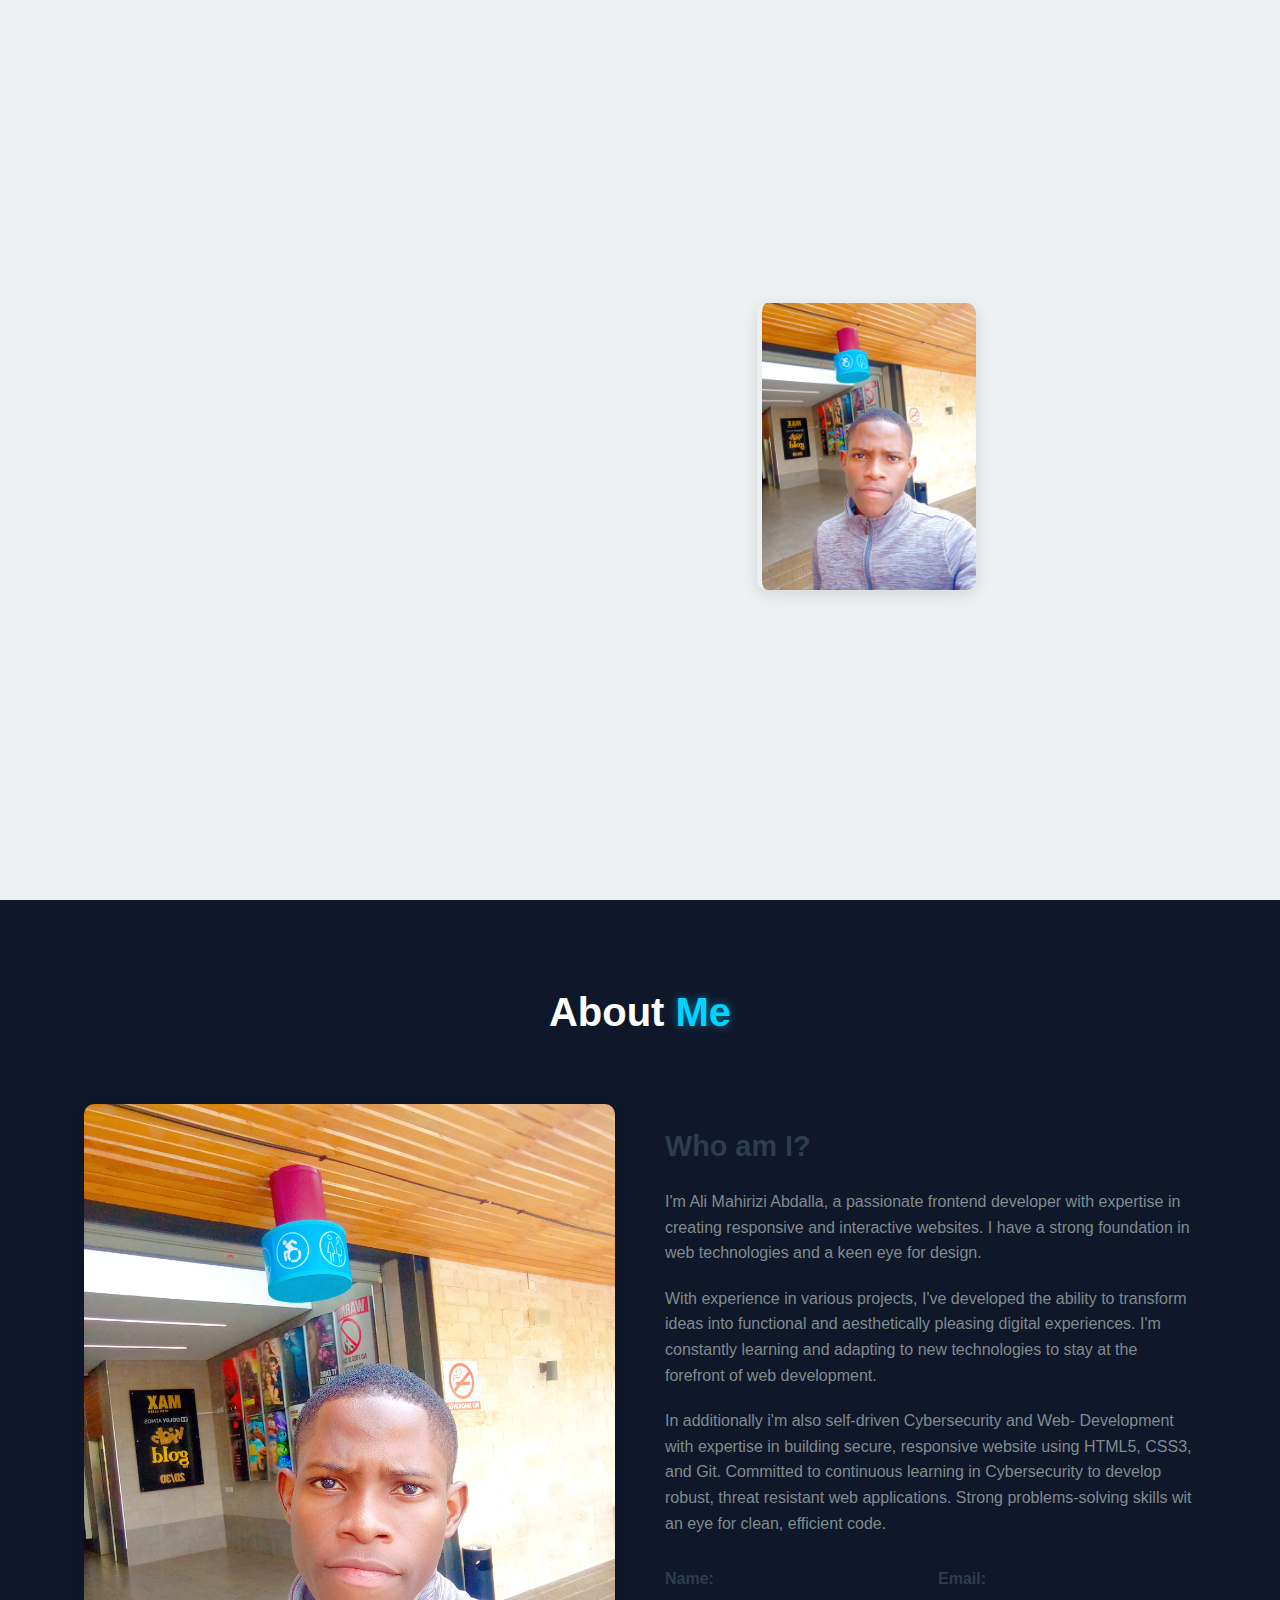
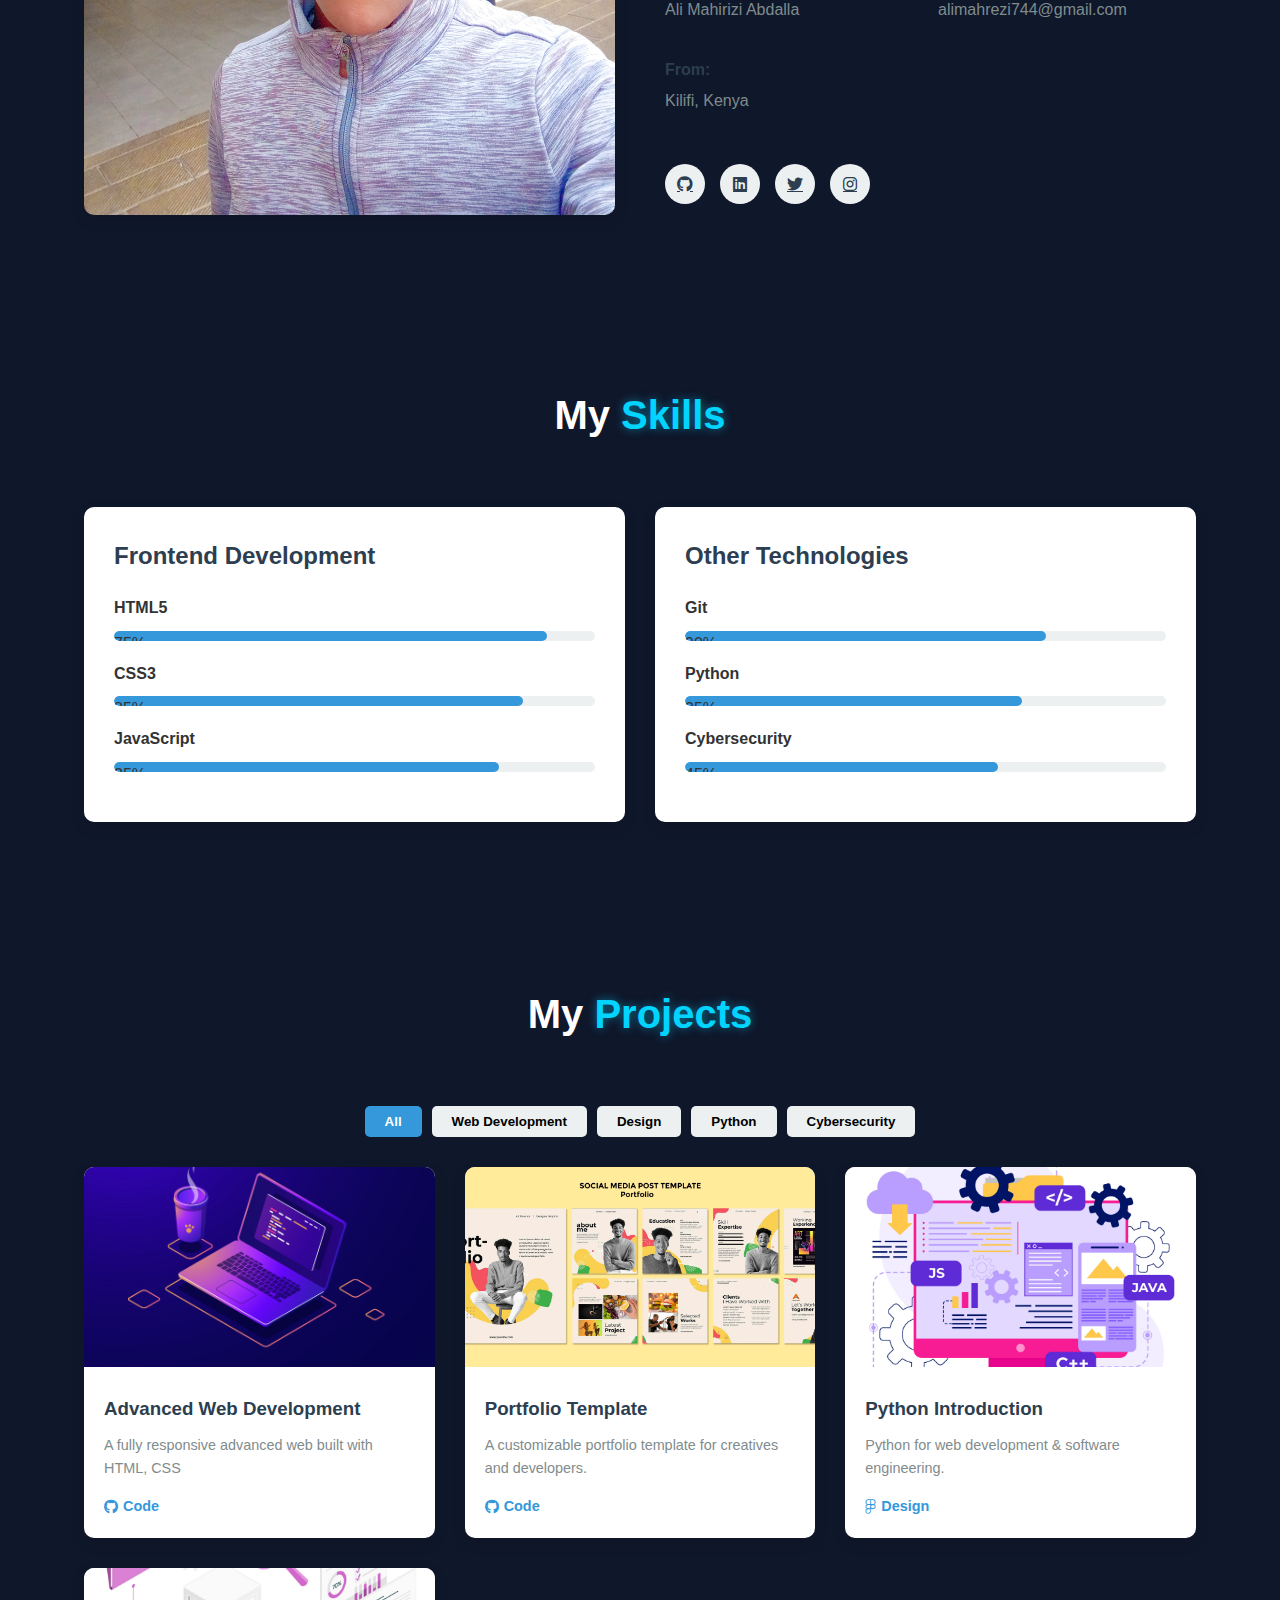
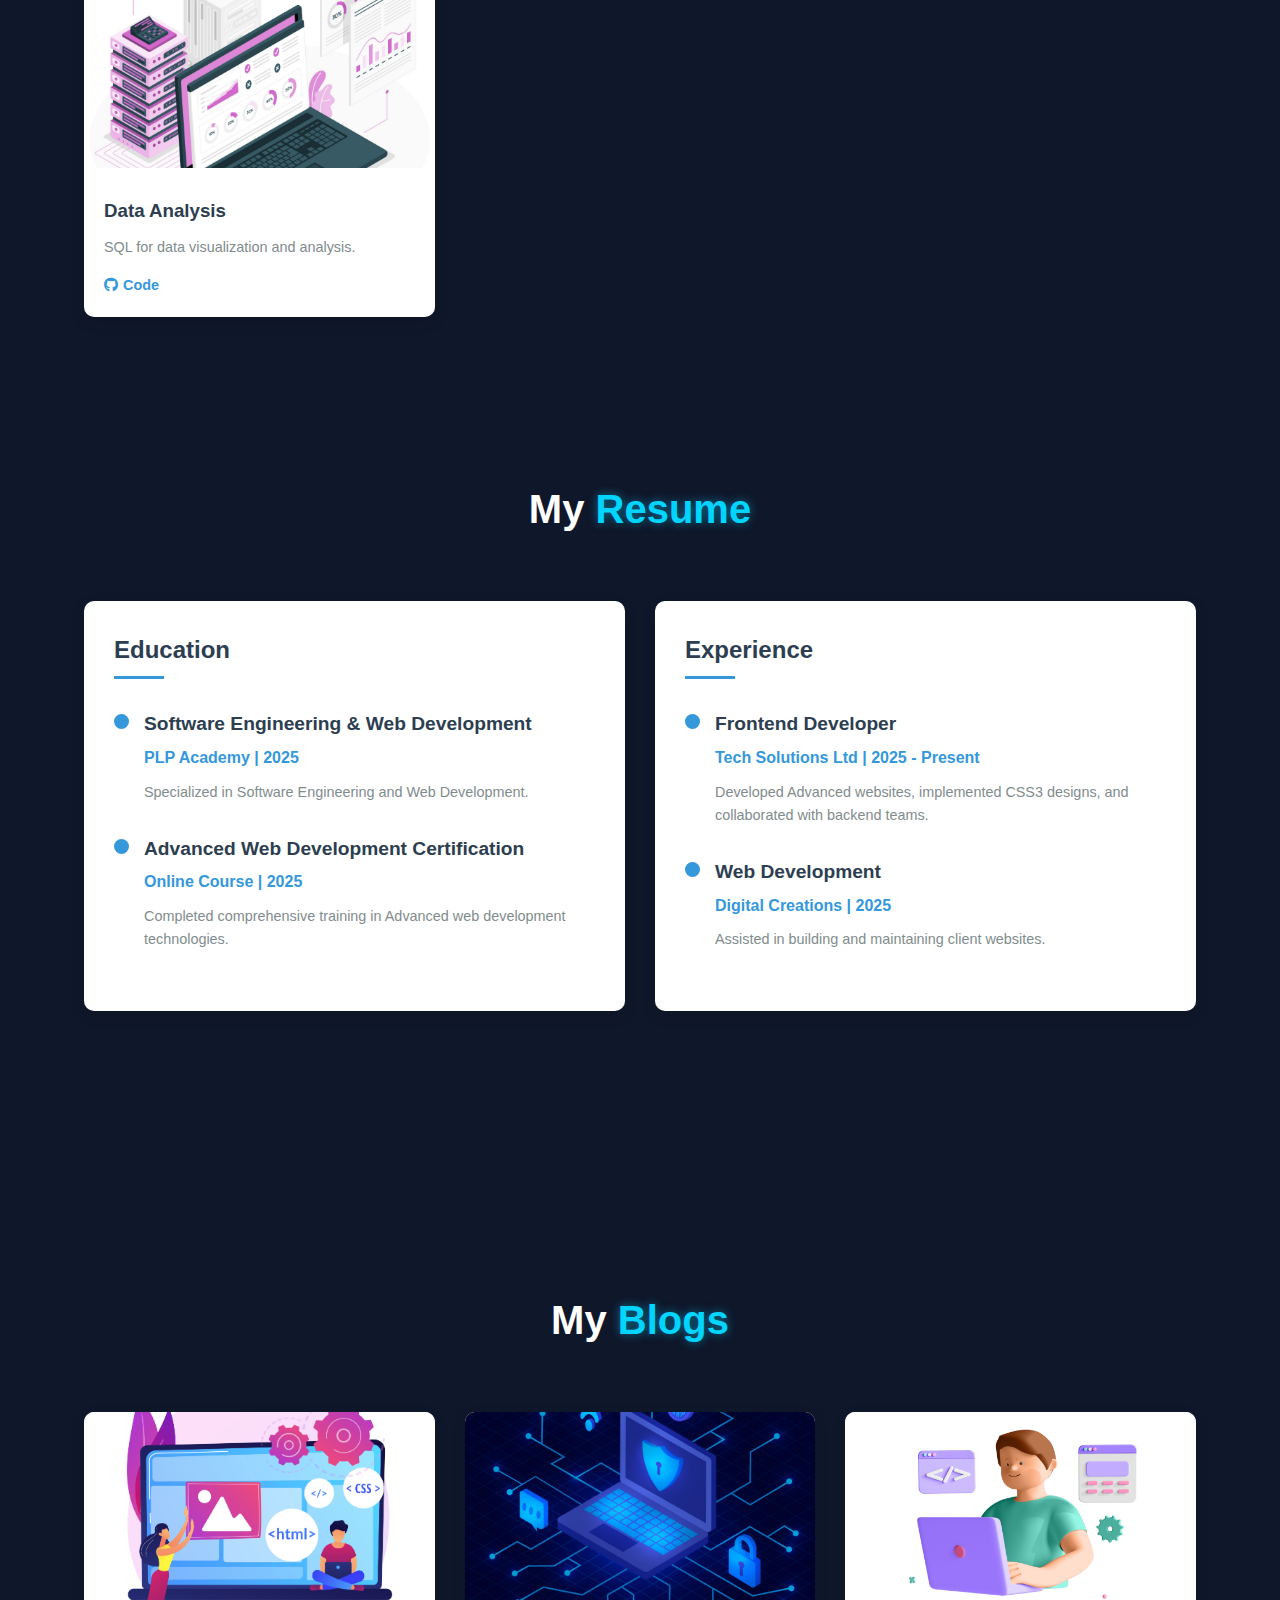
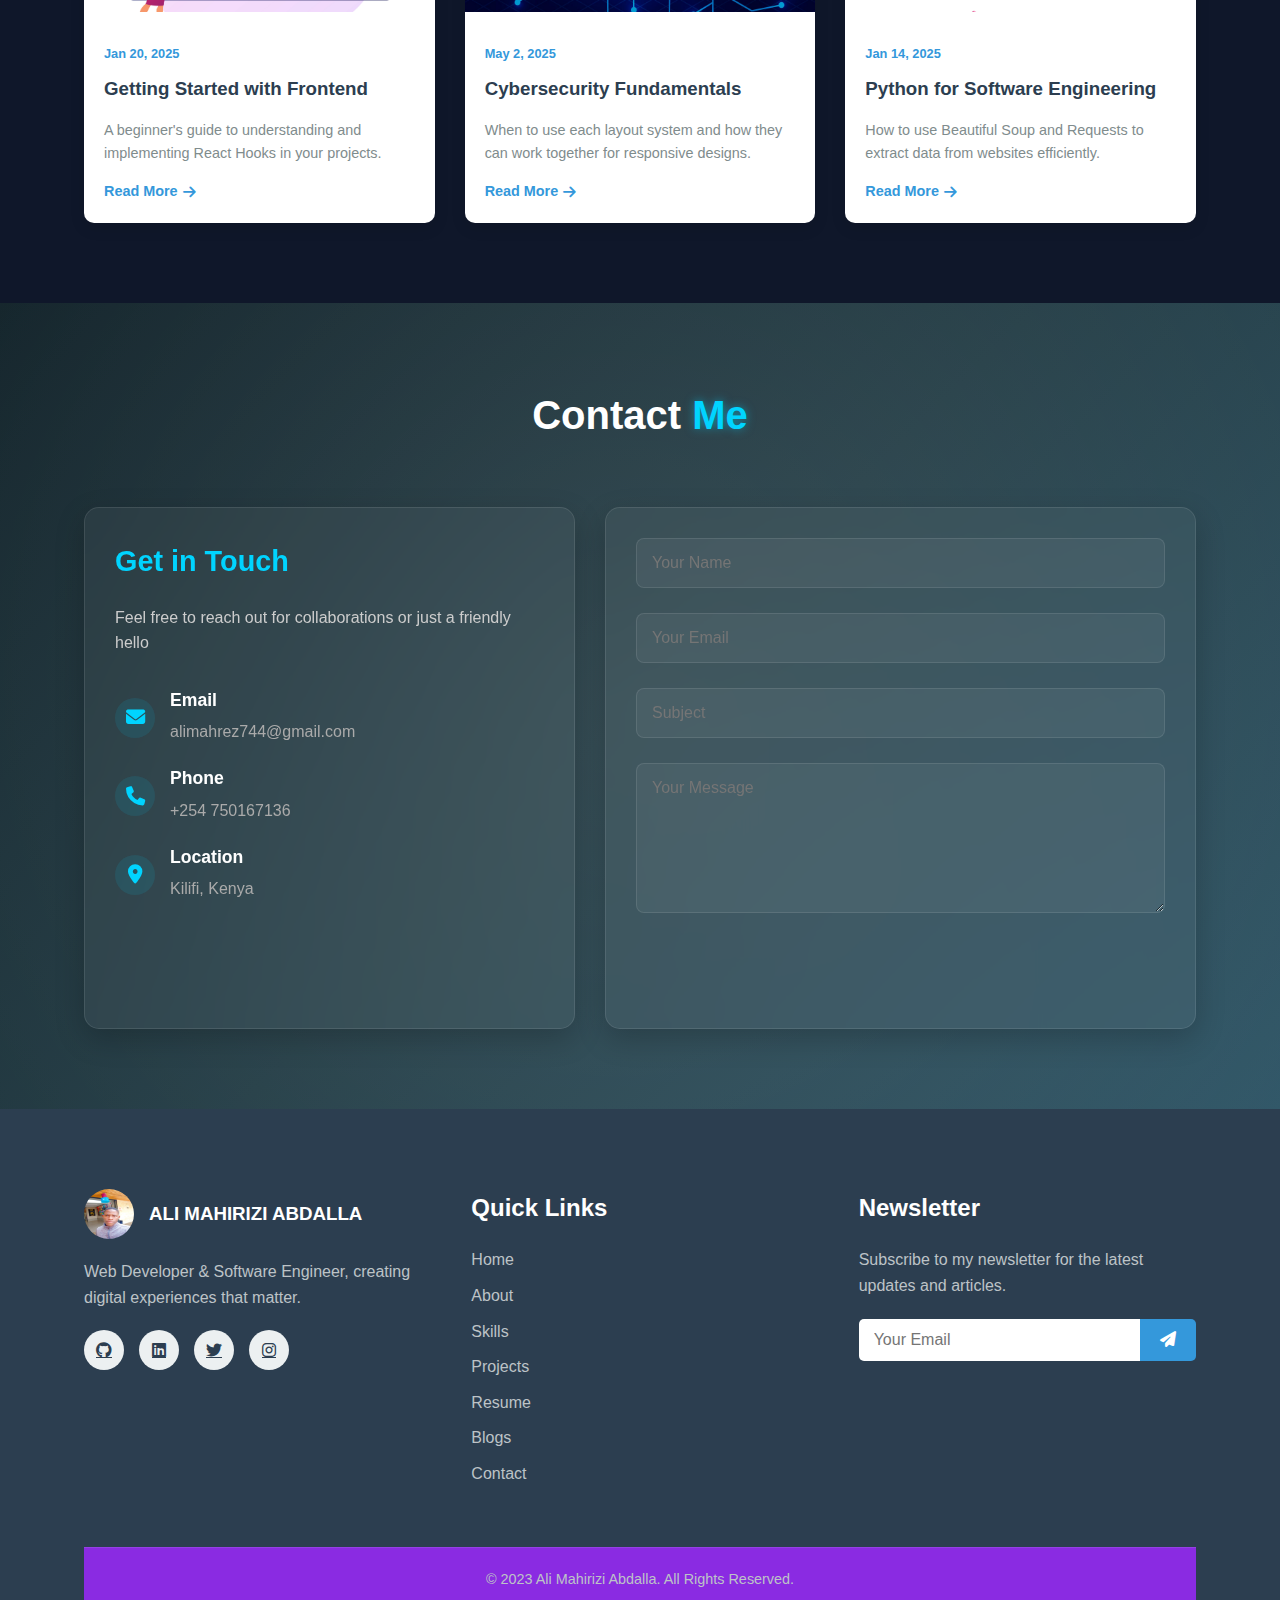
==== PORTFOLIO/INDEX.HTML @ 680a6760 "add specific files" ====
<!DOCTYPE html>
<html lang="en">
<head>
    <meta charset="UTF-8">
    <meta name="viewport" content="width=device-width, initial-scale=1.0">
    <title>ALI MAHIRIZI ABDALLA PORTFOLIO</title>
    <link rel="stylesheet" href="/PORTFOLIO/STYLE.CSS">
    <link rel="stylesheet" href="https://cdnjs.cloudflare.com/ajax/libs/font-awesome/6.4.0/css/all.min.css">
</head>
<body>
    <Script src="/PORTFOLIO/ALI.JS"></script>
    <!-- Header/Navigation --
    <header>
        <div class="container">
            <div class="logo">
                <img src="PORTFOLIO/Ali.jpg" alt="Ali Mahirizi Logo" width="50" height="50">
                <h1>ALI MAHIRIZI ABDALLA</h1>
            </div>
            <nav>
                <ul>
                    <li><a href="#home">Home</a></li>
                    <li><a href="#about">About</a></li>
                    <li><a href="#skills">Skills</a></li>
                    <li><a href="#projects">Projects</a></li>
                    <li><a href="#resume">Resume</a></li>
                    <li><a href="#blogs">Blogs</a></li>
                    <li><a href="#contact">Contact</a></li>
                </ul>
                <div class="hamburger">
                    <i class="fas fa-bars"></i>
                </div>
            </nav>
        </div>
    </header>

    <!-- Hero Section -->
    <section id="home" class="hero">
        <div class="container">
            <div class="hero-content">
                <h2 class="animated-text">Hello, I'm <span class="highlight-name">Ali Mahirizi Abdalla</span></h2>
                <h3 class="animated-subtitle">Web Developer & Software Engineer</h3>
                <p class="animated-paragraph">Creating beautiful, functional, and user-friendly digital experiences</p>
                <div class="hero-buttons">
                    <a href="#contact" class="btn pulse-animation">Hire Me</a>
                    <a href="#projects" class="btn btn-outline slide-animation">View Work</a>
                </div>
            </div>
            
            <div class="hero-image">
                <img src="/PORTFOLIO/Ali.jpg" alt="Ali Mahirizi Abdalla">
            </div>
        </div>
    </section>

    <!-- About Section -->
    <section id="about" class="about">
        <div class="container">
            <h2 class="section-title">About <span>Me</span></h2>
            <div class="about-content">
                <div class="about-image">
                    <img src="/PORTFOLIO/Ali.jpg" alt="About Ali">
                </div>
                <div class="about-text">
                    <h3>Who am I?</h3>
                    <p>I'm Ali Mahirizi Abdalla, a passionate frontend developer with expertise in creating responsive and interactive websites. I have a strong foundation in web technologies and a keen eye for design.</p>
                    <p>With experience in various projects, I've developed the ability to transform ideas into functional and aesthetically pleasing digital experiences. I'm constantly learning and adapting to new technologies to stay at the forefront of web development.</p>
                    <p>In additionally i'm also self-driven Cybersecurity and Web- Development with expertise  in building secure, responsive website using HTML5, CSS3, and Git.  Committed to continuous learning in Cybersecurity to develop robust, threat resistant web applications. Strong problems-solving skills wit an eye for clean, efficient code.</p>
                    <div class="personal-info">
                        <div>
                            <span>Name:</span>
                            <p>Ali Mahirizi Abdalla</p>
                        </div>
                        <div>
                            <span>Email:</span>
                            <p>alimahrezi744@gmail.com</p>
                        </div>
                        <div>
                            <span>From:</span>
                            <p>Kilifi, Kenya</p>
                        </div>
                    </div>
                    <div class="social-links">
                        <a href="https://github.com/Ali-mahirizi-abdalla"><i class="fab fa-github"></i></a>
<a href="https://www.linkedin.com/in/ali-mahirizi-abdalla"><i class="fab fa-linkedin"></i></a>
<a href="https://twitter.com/AliMahrez"><i class="fab fa-twitter"></i></a>
<a href="https://www.instagram.com/ali.mahriz"><i class="fab fa-instagram"></i></a>
                    </div>
                </div>
            </div>
        </div>
    </section>

    <!-- Skills Section -->
    <section id="skills" class="skills">
        <div class="container">
            <h2 class="section-title">My <span>Skills</span></h2>
            <div class="skills-container">
                <div class="skill-category">
                    <h3>Frontend Development</h3>
                    <div class="skill-item">
                        <p>HTML5</p>
                        <div class="skill-bar">
                            <div class="skill-level html">75%</div>
                        </div>
                    </div>
                    <div class="skill-item">
                        <p>CSS3</p>
                        <div class="skill-bar">
                            <div class="skill-level css">85%</div>
                        </div>
                    </div>
                    <div class="skill-item">
                        <p>JavaScript</p>
                        <div class="skill-bar">
                            <div class="skill-level js">25%</div>
                        </div>
                    </div>
                </div>
                <div class="skill-category">
                    <h3>Other Technologies</h3>
                    <div class="skill-item">
                        <p>Git</p>
                        <div class="skill-bar">
                            <div class="skill-level git">90%</div>
                        </div>
                    </div>
                    <div class="skill-item">
                        <p>Python</p>
                        <div class="skill-bar">
                            <div class="skill-level python">35%</div>
                        </div>
                    </div>
                    <div class="skill-item">
                        <p>Cybersecurity</p>
                        <div class="skill-bar">
                            <div class="skill-level design">45%</div>
                        </div>
                    </div>
                </div>
            </div>
        </div>
    </section>

    <!-- Projects Section -->
    <section id="projects" class="projects">
        <div class="container">
            <h2 class="section-title">My <span>Projects</span></h2>
            <div class="projects-filter">
                <button class="filter-btn active" data-filter="all">All</button>
                <button class="filter-btn" data-filter="web">Web Development</button>
                <button class="filter-btn" data-filter="design">Design</button>
                <button class="filter-btn" data-filter="python">Python</button>
                <button class="filter-btn" data-filter="cybersecurity">Cybersecurity</button>
            </div>
            <div class="projects-grid">
                <div class="project-card" data-category="web">
                    <img src="/PORTFOLIO/971.jpg" alt="Project 1">
                    <div class="project-info">
                        <h3>Advanced Web Development</h3>
                        <p>A fully responsive advanced web built with HTML, CSS</p>
                        <div class="project-links">
                            <a href="https://github.com/PLP-WebTechnologies/feb-2025-advanced-html-Ali-mahirizi-abdalla.git#"><i class="fab fa-github"></i> Code</a>
                        </div>
                    </div>
                </div>
                <div class="project-card" data-category="web">
                    <img src="/PORTFOLIO/Template.jpg" alt="Project 2">
                    <div class="project-info">
                        <h3>Portfolio Template</h3>
                        <p>A customizable portfolio template for creatives and developers.</p>
                        <div class="project-links">
                            <a href="/PORTFOLIO/comp.jpg"><i class="fab fa-github"></i> Code</a>
                        </div>
                    </div>
                </div>
                <div class="project-card" data-category="design">
                    <img src="/PORTFOLIO/Pythonimg.jpg" alt="Project 3">
                    <div class="project-info">
                        <h3>Python Introduction</h3>
                        <p>Python for web development & software engineering.</p>
                        <div class="project-links">
                            <a href="https://github.com/Ali-mahirizi-abdalla/python-Assignment-1/blob/master/Function.py#"><i class="fab fa-figma"></i> Design</a>
                        </div>
                    </div>
                </div>
                <div class="project-card" data-category="python">
                    <img src="/PORTFOLIO/Data analysis img.jpg" alt="Project 4">
                    <div class="project-info">
                        <h3>Data Analysis</h3>
                        <p>SQL for data visualization and analysis.</p>
                        <div class="project-links">
                            <a href="https://github.com/PLP-WebTechnologies/feb-2025-advanced-html-Ali-mahirizi-abdalla.git#"><i class="fab fa-github"></i> Code</a>
                        </div>
                    </div>
                </div>
            </div>
        </div>
    </section>

    <!-- Resume Section -->
    <section id="resume" class="resume">
        <link rel   ="stylesheet" href="/PORTFOLIO/resume.css">
        <div class="container">
            <h2 class="section-title">My <span>Resume</span></h2>
            <div class="resume-container">
                <div class="resume-column">
                    <h3>Education</h3>
                    <div class="resume-item">
                        <h4>Software Engineering & Web Development</h4>
                        <h5>PLP Academy | 2025</h5>
                        <p>Specialized in Software Engineering and Web Development.</p>
                    </div>
                    <div class="resume-item">
                        <h4>Advanced Web Development Certification</h4>
                        <h5>Online Course | 2025</h5>
                        <p>Completed comprehensive training in Advanced web development technologies.</p>
                    </div>
                </div>
                <div class="resume-column">
                    <h3>Experience</h3>
                    <div class="resume-item">
                        <h4>Frontend Developer</h4>
                        <h5>Tech Solutions Ltd | 2025 - Present</h5>
                        <p>Developed Advanced websites, implemented CSS3 designs, and collaborated with backend teams.</p>
                    </div>
                    <div class="resume-item">
                        <h4>Web Development </h4>
                        <h5>Digital Creations | 2025</h5>
                        <p>Assisted in building and maintaining client websites.</p>
                    </div>
                </div>
            </div>
            <div class="resume-download">
                <a href="#" class="btn"><i class="fas fa-download"></i> Download CV</a>
    </section>

    <!-- Blogs Section -->
    <section id="blogs" class="blogs">
        <div class="container">
            <h2 class="section-title">My <span>Blogs</span></h2>
            <div class="blogs-grid">
                <div class="blog-card">
                    <img src="/PORTFOLIO/Blog img.jpg" alt="Blog 1">
                    <div class="blog-info">
                        <span class="blog-date">Jan 20, 2025</span>
                        <h3>Getting Started with Frontend</h3>
                        <p>A beginner's guide to understanding and implementing React Hooks in your projects.</p>
                        <a href="https://github.com/shadrack-ago/PLP-ToDo-app.git#" class="read-more">Read More <i class="fas fa-arrow-right"></i></a>
                    </div>
                </div>
                <div class="blog-card">
                    <img src="/PORTFOLIO/Cybersecurity img.jpg" alt="Blog 2">
                    <div class="blog-info">
                        <span class="blog-date">May 2, 2025</span>
                        <h3>Cybersecurity Fundamentals</h3>
                        <p>When to use each layout system and how they can work together for responsive designs.</p>
                        <a href="https://drive.google.com/file/d/1ojmt0QjvtZwakJIUOMyEYVCWDahbC0NQ/view?usp=sharing#" class="read-more">Read More <i class="fas fa-arrow-right"></i></a>
                    </div>
                </div>
                <div class="blog-card">
                    <img src="/PORTFOLIO/developer_male.jpg" alt="Blog 3">
                    <div class="blog-info">
                        <span class="blog-date">Jan 14, 2025</span>
                        <h3>Python for Software Engineering</h3>
                        <p>How to use Beautiful Soup and Requests to extract data from websites efficiently.</p>
                        <a href="https://github.com/Ali-mahirizi-abdalla/python-Assignment-1.git#" class="read-more">Read More <i class="fas fa-arrow-right"></i></a>
                    </div>
                </div>
            </div>
        </div>
    </section>

    <!-- Contact Section -->
     <link rel ="stylesheet" href="/PORTFOLIO/contact.css">
     <section id="contact" class="contact">
         <div class="container">
             <h2 class="section-title">Contact <span>Me</span></h2>
             <div class="contact-container">
                 <div class="contact-info">
                     <h3>Get in Touch</h3>
                     <p>Feel free to reach out for collaborations or just a friendly hello</p>
                     <div class="info-item">
                         <i class="fas fa-envelope"></i>
                         <div>
                             <h4>Email</h4>
                             <p>alimahrez744@gmail.com</p>
                         </div>
                     </div>
                     <div class="info-item">
                         <i class="fas fa-phone"></i>
                         <div>
                             <h4>Phone</h4>
                             <p>+254 750167136</p>
                         </div>
                     </div>
                     <div class="info-item">
                         <i class="fas fa-map-marker-alt"></i>
                         <div>
                             <h4>Location</h4>
                             <p>Kilifi, Kenya</p>
                         </div>
                     </div>
                 </div>
                 <form class="contact-form" action="https://formspree.io/f/mgvanoaj" method="POST">
                    <div class="form-group">
                        <input type="text" name="name" placeholder="Your Name" required>
                    </div>
                    <div class="form-group">
                        <input type="email" name="email" placeholder="Your Email" required>
                    </div>
                    <div class="form-group">
                        <input type="text" name="subject" placeholder="Subject">
                    </div>
                    <div class="form-group">
                        <textarea name="message" placeholder="Your Message" required></textarea>
                    </div>
                    <button type="submit" class="btn">Send Message</button>
                </form>           
              </div>
         </div>
     </section>

    <!-- Footer -->
    <footer>
        <div class="container">
            <div class="footer-content">
                <div class="footer-about">
                    <div class="logo">
                        <img src="/PORTFOLIO/Ali.jpg" alt="Ali Mahirizi Logo">
                        <h3>ALI MAHIRIZI ABDALLA</h3>
                    </div>
                    <p>Web Developer & Software Engineer, creating digital experiences that matter.</p>
                    <div class="social-links">
                        <a href="https://github.com/ali-mahirizi-abdalla"><i class="fab fa-github"></i></a>
                        <a href="https://www.linkedin.com/in/ali-mahirizi-abdalla"><i class="fab fa-linkedin"></i></a>
                        <a href="https://twitter.com/AliMahrez"><i class="fab fa-twitter"></i></a>
                        <a href="https://www.instagram.com/ali.mahriz"><i class="fab fa-instagram"></i></a>
                    </div>
                </div>
                <div class="footer-links">
                    <h3>Quick Links</h3>
                    <ul>
                        <li><a href="#home">Home</a></li>
                        <li><a href="#about">About</a></li>
                        <li><a href="#skills">Skills</a></li>
                        <li><a href="#projects">Projects</a></li>
                        <li><a href="#resume">Resume</a></li>
                        <li><a href="#blogs">Blogs</a></li>
                        <li><a href="#contact">Contact</a></li>
                    </ul>
                </div>
                <div class="footer-newsletter">
                    <h3>Newsletter</h3>
                    <p>Subscribe to my newsletter for the latest updates and articles.</p>
                    <form>
                        <input type="email" placeholder="Your Email">
                        <button type="submit"><i class="fas fa-paper-plane"></i></button>
                    </form>
                </div>
            </div>
            <div class="footer-bottom">
                <p>&copy; 2023 Ali Mahirizi Abdalla. All Rights Reserved.</p>
            </div>
        </div>
    </footer>

    <script src="script.js"></script>
</body>
</html>
---- PORTFOLIO/STYLE.CSS ----
/* Global Styles */
:root {
    --primary-color: #3498db;
    --secondary-color: #2c3e50;
    --accent-color: #e74c3c;
    --light-color: #ecf0f1;
    --dark-color: #2c3e50;
    --text-color: #333;
    --text-light: #7f8c8d;
    --white: #fff;
    --black: #000;
    --box-shadow: 0 5px 15px rgba(0, 0, 0, 0.1);
    --transition: all 0.3s ease;
    
}
.hero-content {
    text-align: center;
    max-width: 800px;
    margin: 0 auto;
    padding: 2rem;
    opacity: 0;
    animation: fadeIn 1s ease-in-out forwards;
}

@keyframes fadeIn {
    to {
        opacity: 1;
    }
}

.animated-text {
    overflow: hidden;
    white-space: nowrap;
    margin: 0 auto;
    letter-spacing: 0.15em;
    animation: 
        typing 1.5s steps(30, end),
        blink-caret 0.75s step-end infinite;
}

.highlight-name {
    color: #4e9af1;
    position: relative;
    display: inline-block;
}

.highlight-name::after {
    content: '';
    position: absolute;
    width: 0;
    height: 3px;
    bottom: -5px;
    left: 0;
    background-color: #4e9af1;
    animation: underline 0.5s ease-in-out 1.5s forwards;
}

@keyframes typing {
    from { width: 0 }
    to { width: 100% }
}

@keyframes underline {
    to {
        width: 100%;
    }
}

.animated-subtitle {
    margin: 1rem 0;
    opacity: 0;
    transform: translateY(20px);
    animation: slideUp 0.8s ease-out 1s forwards;
}

.animated-paragraph {
    opacity: 0;
    transform: translateY(20px);
    animation: slideUp 0.8s ease-out 1.3s forwards;
}

@keyframes slideUp {
    to {
        opacity: 1;
        transform: translateY(0);
    }
}

.hero-buttons {
    margin-top: 2rem;
    display: flex;
    justify-content: center;
    gap: 1rem;
}

.btn {
    opacity: 0;
    animation: fadeInUp 0.8s ease-out 1.6s forwards;
}

.btn-outline {
    opacity: 0;
    animation: fadeInUp 0.8s ease-out 1.8s forwards;
}

@keyframes fadeInUp {
    from {
        opacity: 0;
        transform: translateY(20px);
    }
    to {
        opacity: 1;
        transform: translateY(0);
    }
}

.pulse-animation:hover {
    animation: pulse 1s infinite;
}

@keyframes pulse {
    0% {
        transform: scale(1);
    }
    50% {
        transform: scale(1.05);
    }
    100% {
        transform: scale(1);
    }
}

.slide-animation:hover {
    animation: slideRight 0.5s forwards;
}

@keyframes slideRight {
    to {
        transform: translateX(5px);
    }
}
* {
    margin: 0;
    padding: 0;
    box-sizing: border-box
}

html {
    scroll-behavior: smooth;
    background-color: (#E8E8E8);
    background-image: url(PORTFOLIO/comp.jpg);
}

body {
    font-family: 'Segoe UI', Tahoma, Geneva, Verdana, sans-serif;
    line-height: 1.6;
    color: var(--text-color);
    background-color: #0f172a;
    overflow-x: hidden;
}

.container {
    width: 90%;
    max-width: 1200px;
    margin: 0 auto;
    padding: 0 20px;
}

section {
    padding: 80px 0;
}

.section-title {
    text-align: center;
    margin-bottom: 50px;
    font-size: 2.5rem;
    color: var(--dark-color);
}

.section-title span {
    color: var(--primary-color);
}

.btn {
    display: inline-block;
    padding: 12px 30px;
    background-color: var(--primary-color);
    color: var(--white);
    border: none;
    border-radius: 5px;
    cursor: pointer;
    font-size: 1rem;
    font-weight: 600;
    text-decoration: none;
    transition: var(--transition);
}

.btn:hover {
    background-color: #2980b9;
    transform: translateY(-3px);
    box-shadow: var(--box-shadow);
}

.btn-outline {
    background-color: transparent;
    border: 2px solid var(--primary-color);
    color: var(--primary-color);
    margin-left: 15px;
}

.btn-outline:hover {
    background-color: var(--primary-color);
    color: var(--white);
}

/* Header Styles */
header {
    position: fixed;
    top: 0;
    left: 0;
    width: 100%;
    z-index: 1000;
    background-color: var(--white);
    box-shadow: var(--box-shadow);
    transition: var(--transition);
}

header.scrolled {
    padding: 10px 0;
    background-color: rgba(255, 255, 255, 0.95);
}

header .container {
    display: flex;
    justify-content: space-between;
    align-items: center;
    padding: 20px 0;
}

.logo {
    display: flex;
    align-items: center;
}

.logo img {
    width: 25px;
    height: 25px;
    margin-right: 15px;
    border-radius: 50%;
}

.logo h1 {
    font-size: 1.5rem;
    color: var(--dark-color);
}

nav ul {
    display: flex;
    list-style: none;
}

nav ul li {
    margin-left: 30px;
}

nav ul li a {
    text-decoration: none;
    color: var(--dark-color);
    font-weight: 600;
    transition: var(--transition);
    position: relative;
}

nav ul li a:hover {
    color: var(--primary-color);
}

nav ul li a::after {
    content: '';
    position: absolute;
    bottom: -5px;
    left: 0;
    width: 0;
    height: 2px;
    background-color: var(--primary-color);
    transition: var(--transition);
}

nav ul li a:hover::after {
    width: 100%;
}

.hamburger {
    display: none;
    cursor: pointer;
    font-size: 1.5rem;
    color: var(--dark-color);
}

/* Hero Section */
.hero {
    height: 100vh;
    display: flex;
    align-items: center;
    background-color: var(--light-color);
    padding-top: 80px;
}

.hero .container {
    display: flex;
    align-items: center;
    justify-content: space-between;
}

.hero-content {
    flex: 1;
    padding-right: 50px;
}

.hero-content h2 {
    font-size: 2rem;
    margin-bottom: 20px;
    color: var(--dark-color);
}

.hero-content h2 span {
    color: var(--primary-color);
}

.hero-content h3 {
    font-size: 1.5rem;
    margin-bottom: 15px;
    color: var(--text-light);
    font-weight: 300;
}

.hero-content p {
    margin-bottom: 30px;
    font-size: 1.1rem;
    color: var(--text-light);
}

.hero-buttons {
    display: flex;
}

.hero-image {
    flex: 1;
    text-align: left;
}

.hero-image img {
    max-width: 50%;
    height: auto;
    border-radius: 10px;
    box-shadow: var(--box-shadow);
    animation-timing-function: cubic-bezier(0.075, 0.82, 0.165, 1);
    padding-left: 5px;
    
}

/* About Section */
.about-content {
    display: flex;
    align-items: center;
    gap: 50px;
}

.about-image {
    flex: 1;
}

.about-image img {
    width: 100%;
    border-radius: 10px;
    box-shadow: var(--box-shadow);
}

.about-text {
    flex: 1;
}

.about-text h3 {
    font-size: 1.8rem;
    margin-bottom: 20px;
    color: var(--dark-color);
}

.about-text p {
    margin-bottom: 20px;
    color: var(--text-light);
}

.personal-info {
    display: grid;
    grid-template-columns: repeat(2, 1fr);
    gap: 15px;
    margin: 30px 0;
}

.personal-info div span {
    font-weight: 600;
    color: var(--dark-color);
}

.personal-info div p {
    margin-top: 5px;
    color: var(--text-light);
}

.social-links {
    display: flex;
    gap: 15px;
    margin-top: 20px;
}

.social-links a {
    display: flex;
    align-items: center;
    justify-content: center;
    width: 40px;
    height: 40px;
    background-color: var(--light-color);
    color: var(--dark-color);
    border-radius: 50%;
    transition: var(--transition);
}

.social-links a:hover {
    background-color: var(--primary-color);
    color: var(--white);
    transform: translateY(-5px);
}

/* Skills Section */
.skills-container {
    display: grid;
    grid-template-columns: repeat(2, 1fr);
    gap: 30px;
}

.skill-category {
    background-color: var(--white);
    padding: 30px;
    border-radius: 10px;
    box-shadow: var(--box-shadow);
}

.skill-category h3 {
    margin-bottom: 20px;
    font-size: 1.5rem;
    color: var(--dark-color);
}

.skill-item {
    margin-bottom: 20px;
}

.skill-item p {
    margin-bottom: 10px;
    font-weight: 600;
}

.skill-bar {
    width: 100%;
    height: 10px;
    background-color: var(--light-color);
    border-radius: 5px;
    overflow: hidden;
}

.skill-level {
    height: 100%;
    border-radius: 5px;
    background-color: var(--primary-color);
    position: relative;
}

.skill-level::after {
    content: attr(data-level);
    position: absolute;
    right: 10px;
    top: -25px;
    font-size: 0.8rem;
    font-weight: 600;
    color: var(--primary-color);
}

.html {
    width: 90%;
}

.css {
    width: 85%;
}

.js {
    width: 80%;
}

.git {
    width: 75%;
}

.python {
    width: 70%;
}

.design {
    width: 65%;
}

/* Projects Section */
.projects-filter {
    display: flex;
    justify-content: center;
    margin-bottom: 30px;
    flex-wrap: wrap;
    gap: 10px;
}

.filter-btn {
    padding: 8px 20px;
    background-color: var(--light-color);
    border: none;
    border-radius: 5px;
    cursor: pointer;
    font-weight: 600;
    transition: var(--transition);
}

.filter-btn:hover {
    background-color: var(--primary-color);
    color: var(--white);
}

.filter-btn.active {
    background-color: var(--primary-color);
    color: var(--white);
}

.projects-grid {
    display: grid;
    grid-template-columns: repeat(auto-fill, minmax(300px, 1fr));
    gap: 30px;
}

.project-card {
    background-color: var(--white);
    border-radius: 10px;
    overflow: hidden;
    box-shadow: var(--box-shadow);
    transition: var(--transition);
}

.project-card:hover {
    transform: translateY(-10px);
}

.project-card img {
    width: 100%;
    height: 200px;
    object-fit: cover;
}

.project-info {
    padding: 20px;
}

.project-info h3 {
    margin-bottom: 10px;
    color: var(--dark-color);
}

.project-info p {
    margin-bottom: 15px;
    color: var(--text-light);
    font-size: 0.9rem;
}

.project-links {
    display: flex;
    gap: 15px;
}

.project-links a {
    text-decoration: none;
    color: var(--primary-color);
    font-size: 0.9rem;
    font-weight: 600;
    display: flex;
    align-items: center;
    gap: 5px;
    transition: var(--transition);
}

.project-links a:hover {
    color: var(--accent-color);
}

/* Resume Section */
.resume-container {
    display: grid;
    grid-template-columns: repeat(2, 1fr);
    gap: 30px;
}

.resume-column {
    background-color: var(--white);
    padding: 30px;
    border-radius: 10px;
    box-shadow: var(--box-shadow);
}

.resume-column h3 {
    margin-bottom: 30px;
    font-size: 1.5rem;
    color: var(--dark-color);
    position: relative;
    padding-bottom: 10px;
}

.resume-column h3::after {
    content: '';
    position: absolute;
    bottom: 0;
    left: 0;
    width: 50px;
    height: 3px;
    background-color: var(--primary-color);
}

.resume-item {
    margin-bottom: 30px;
    position: relative;
    padding-left: 30px;
}

.resume-item::before {
    content: '';
    position: absolute;
    left: 0;
    top: 5px;
    width: 15px;
    height: 15px;
    border-radius: 50%;
    background-color: var(--primary-color);
}

.resume-item h4 {
    font-size: 1.2rem;
    margin-bottom: 5px;
    color: var(--dark-color);
}

.resume-item h5 {
    font-size: 1rem;
    margin-bottom: 10px;
    color: var(--primary-color);
}

.resume-item p {
    color: var(--text-light);
    font-size: 0.9rem;
}

.resume-download {
    text-align: center;
    margin-top: 50px;
}

/* Blogs Section */
.blogs-grid {
    display: grid;
    grid-template-columns: repeat(auto-fill, minmax(300px, 1fr));
    gap: 30px;
}

.blog-card {
    background-color: var(--white);
    border-radius: 10px;
    overflow: hidden;
    box-shadow: var(--box-shadow);
    transition: var(--transition);
}

.blog-card:hover {
    transform: translateY(-10px);
}

.blog-card img {
    width: 100%;
    height: 200px;
    object-fit: cover;
}

.blog-info {
    padding: 20px;
}

.blog-date {
    display: inline-block;
    margin-bottom: 10px;
    font-size: 0.8rem;
    color: var(--primary-color);
    font-weight: 600;
}

.blog-info h3 {
    margin-bottom: 15px;
    color: var(--dark-color);
}

.blog-info p {
    margin-bottom: 15px;
    color: var(--text-light);
    font-size: 0.9rem;
}

.read-more {
    text-decoration: none;
    color: var(--primary-color);
    font-weight: 600;
    font-size: 0.9rem;
    display: flex;
    align-items: center;
    gap: 5px;
    transition: var(--transition);
}

.read-more:hover {
    color: var(--accent-color);
    gap: 10px;
}

/* Contact Section */
.contact-container {
    display: grid;
    grid-template-columns: repeat(2, 1fr);
    gap: 50px;
}

.contact-info {
    background-color: var(--white);
    padding: 30px;
    border-radius: 10px;
    box-shadow: var(--box-shadow);
}

.contact-info h3 {
    font-size: 1.8rem;
    margin-bottom: 20px;
    color: var(--dark-color);
}

.contact-info p {
    margin-bottom: 30px;
    color: var(--text-light);
}

.info-item {
    display: flex;
    align-items: flex-start;
    margin-bottom: 20px;
}

.info-item i {
    font-size: 1.2rem;
    color: var(--primary-color);
    margin-right: 15px;
    margin-top: 5px;
}

.info-item h4 {
    font-size: 1.1rem;
    margin-bottom: 5px;
    color: var(--dark-color);
}

.info-item p {
    color: var(--text-light);
    margin: 0;
}

.contact-form {
    background-color: var(--white);
    padding: 30px;
    border-radius: 10px;
    box-shadow: var(--box-shadow);
}

.form-group {
    margin-bottom: 20px;
}

.form-group input,
.form-group textarea {
    width: 100%;
    padding: 12px 15px;
    border: 1px solid #ddd;
    border-radius: 5px;
    font-family: inherit;
    font-size: 1rem;
    transition: var(--transition);
}

.form-group input:focus,
.form-group textarea:focus {
    outline: none;
    border-color: var(--primary-color);
    box-shadow: 0 0 0 3px rgba(52, 152, 219, 0.2);
}

.form-group textarea {
    min-height: 150px;
    resize: vertical;
}

/* Footer */
footer {
    background-color: var(--dark-color);
    color: var(--white);
    padding: 80px 0 0;
}

.footer-content {
    display: grid;
    grid-template-columns: repeat(3, 1fr);
    gap: 50px;
    margin-bottom: 50px;
}

.footer-about .logo {
    display: flex;
    align-items: center;
    margin-bottom: 20px;
}

.footer-about .logo img {
    width: 50px;
    height: 50px;
    margin-right: 15px;
    border-radius: 50%;
}

.footer-about .logo h3 {
    color: var(--white);
}

.footer-about p {
    margin-bottom: 20px;
    color: #bdc3c7;
}

.footer-links h3 {
    font-size: 1.5rem;
    margin-bottom: 20px;
    color: var(--white);
}

.footer-links ul {
    list-style: none;
}

.footer-links ul li {
    margin-bottom: 10px;
}

.footer-links ul li a {
    text-decoration: none;
    color: #bdc3c7;
    transition: var(--transition);
}

.footer-links ul li a:hover {
    color: var(--primary-color);
    padding-left: 5px;
}

.footer-newsletter h3 {
    font-size: 1.5rem;
    margin-bottom: 20px;
    color: var(--white);
}

.footer-newsletter p {
    margin-bottom: 20px;
    color: #bdc3c7;
}

.footer-newsletter form {
    display: flex;
}

.footer-newsletter input {
    flex: 1;
    padding: 12px 15px;
    border: none;
    border-radius: 5px 0 0 5px;
    font-family: inherit;
    font-size: 1rem;
}

.footer-newsletter button {
    padding: 0 20px;
    background-color: var(--primary-color);
    color: var(--white);
    border: none;
    border-radius: 0 5px 5px 0;
    cursor: pointer;
    font-size: 1rem;
    transition: var(--transition);
}

.footer-newsletter button:hover {
    background-color: #2980b9;
}

.footer-bottom {
    text-align: center;
    padding: 20px 0;
    border-top: 1px solid rgba(255, 255, 255, 0.1);
    color: #bdc3c7;
    font-size: 0.9rem;
    background-color: blueviolet
}

/* Responsive Styles */
@media (max-width: 992px) {
    .hero .container,
    .about-content,
    .contact-container {
        flex-direction: column;
        text-align: center;
    }

    .hero-content,
    .about-text {
        padding-right: 0;
        margin-bottom: 50px;
    }

    .hero-buttons {
        justify-content: center;
    }

    .personal-info {
        grid-template-columns: 1fr;
    }

    .skills-container,
    .resume-container,
    .footer-content {
        grid-template-columns: 1fr;
    }

    .footer-content {
        gap: 30px;
    }
}

@media (max-width: 768px) {
    nav ul {
        position: fixed;
        top: 80px;
        left: -100%;
        width: 100%;
        height: calc(100vh - 80px);
        background-color: var(--white);
        flex-direction: column;
        align-items: center;
        justify-content: center;
        transition: var(--transition);
    }

    nav ul.active {
        left: 0;
    }

    nav ul li {
        margin: 15px 0;
    }

    .hamburger {
        display: block;
    }

    .section-title {
        font-size: 2rem;
    }

    .hero-content h2 {
        font-size: 2.5rem;
    }

    .hero-content h3 {
        font-size: 1.2rem;
    }

    .contact-container {
        grid-template-columns: 1fr;
    }
}

@media (max-width: 576px) {
    .hero-buttons {
        flex-direction: column;
    }

    .btn-outline {
        margin-left: 0;
        margin-top: 15px;
    }

    .projects-filter {
        flex-direction: column;
    }
}
---- PORTFOLIO/contact.css ----
.contact {
    position: relative;
    padding: 80px 0;
    background: linear-gradient(135deg, #0f2027, #203a43, #2c5364);
    overflow: hidden;
}

.contact::before {
    content: '';
    position: absolute;
    top: -50%;
    left: -50%;
    width: 200%;
    height: 200%;
    background: radial-gradient(circle, rgba(255,255,255,0.1) 0%, transparent 70%);
    animation: glow 8s infinite alternate;
    z-index: 0;
}

@keyframes glow {
    0% {
        transform: rotate(0deg);
    }
    100% {
        transform: rotate(360deg);
    }
}

.section-title {
    text-align: center;
    font-size: 2.5rem;
    margin-bottom: 60px;
    color: #fff;
    position: relative;
    z-index: 1;
}

.section-title span {
    color: #00d4ff;
    text-shadow: 0 0 10px rgba(0, 212, 255, 0.5);
}

.contact-container {
    display: flex;
    flex-wrap: wrap;
    gap: 30px;
    max-width: 1200px;
    margin: 0 auto;
    position: relative;
    z-index: 1;
}

.contact-info {
    flex: 1 1 300px;
    background: rgba(255, 255, 255, 0.05);
    backdrop-filter: blur(10px);
    border-radius: 15px;
    padding: 30px;
    box-shadow: 0 10px 30px rgba(0, 0, 0, 0.2);
    border: 1px solid rgba(255, 255, 255, 0.1);
    transition: transform 0.5s ease;
}

.contact-info:hover {
    transform: translateY(-10px);
}

.contact-info h3 {
    color: #00d4ff;
    font-size: 1.8rem;
    margin-bottom: 20px;
}

.contact-info p {
    color: #ccc;
    margin-bottom: 30px;
    line-height: 1.6;
}

.info-item {
    display: flex;
    align-items: center;
    margin-bottom: 20px;
}

.info-item i {
    font-size: 1.2rem;
    color: #00d4ff;
    margin-right: 15px;
    width: 40px;
    height: 40px;
    background: rgba(0, 212, 255, 0.1);
    border-radius: 50%;
    display: flex;
    align-items: center;
    justify-content: center;
}

.info-item h4 {
    color: #fff;
    font-size: 1.1rem;
    margin-bottom: 5px;
}

.info-item p {
    color: #aaa;
    margin: 0;
}

.contact-form {
    flex: 1 1 400px;
    background: rgba(255, 255, 255, 0.05);
    backdrop-filter: blur(10px);
    border-radius: 15px;
    padding: 30px;
    box-shadow: 0 10px 30px rgba(0, 0, 0, 0.2);
    border: 1px solid rgba(255, 255, 255, 0.1);
    transition: transform 0.5s ease;
}

.contact-form:hover {
    transform: translateY(-10px);
}

.form-group {
    position: relative;
    margin-bottom: 25px;
}

.form-group input,
.form-group textarea {
    width: 100%;
    padding: 15px;
    background: rgba(255, 255, 255, 0.05);
    border: 1px solid rgba(255, 255, 255, 0.1);
    border-radius: 8px;
    color: #fff;
    font-size: 1rem;
    transition: all 0.3s ease;
}

.form-group input:focus,
.form-group textarea:focus {
    outline: none;
    border-color: #00d4ff;
    box-shadow: 0 0 10px rgba(0, 212, 255, 0.3);
}

.form-group textarea {
    min-height: 150px;
    resize: vertical;
}

.focus-border {
    position: absolute;
    bottom: 0;
    left: 0;
    width: 0;
    height: 2px;
    background: #00d4ff;
    transition: width 0.4s ease;
}

.form-group input:focus ~ .focus-border,
.form-group textarea:focus ~ .focus-border {
    width: 100%;
}

.btn {
    position: relative;
    overflow: hidden;
    background: transparent;
    color: #fff;
    border: 2px solid #00d4ff;
    padding: 15px 30px;
    font-size: 1rem;
    border-radius: 8px;
    cursor: pointer;
    transition: all 0.3s ease;
    z-index: 1;
    width: 100%;
}

.btn:hover {
    color: #0f2027;
    box-shadow: 0 0 20px rgba(0, 212, 255, 0.5);
}

.btn .liquid {
    position: absolute;
    top: -60px;
    left: 0;
    width: 100%;
    height: 200px;
    background: #00d4ff;
    transition: 0.5s;
    z-index: -1;
}

.btn:hover .liquid {
    top: -120px;
}

.btn .liquid::before,
.btn .liquid::after {
    content: '';
    position: absolute;
    top: 0;
    left: 50%;
    width: 200%;
    height: 200%;
    transform: translate(-50%, -75%);
}

.btn .liquid::before {
    border-radius: 45%;
    background: rgba(15, 32, 39, 0.5);
    animation: animate 5s linear infinite;
}

.btn .liquid::after {
    border-radius: 40%;
    background: rgba(15, 32, 39, 0.3);
    animation: animate 7s linear infinite;
}

@keyframes animate {
    0% {
        transform: translate(-50%, -75%) rotate(0deg);
    }
    100% {
        transform: translate(-50%, -75%) rotate(360deg);
    }
}

@media (max-width: 768px) {
    .contact-container {
        flex-direction: column;
    }
    
    .contact-info,
    .contact-form {
        flex: 1 1 100%;
    }
}
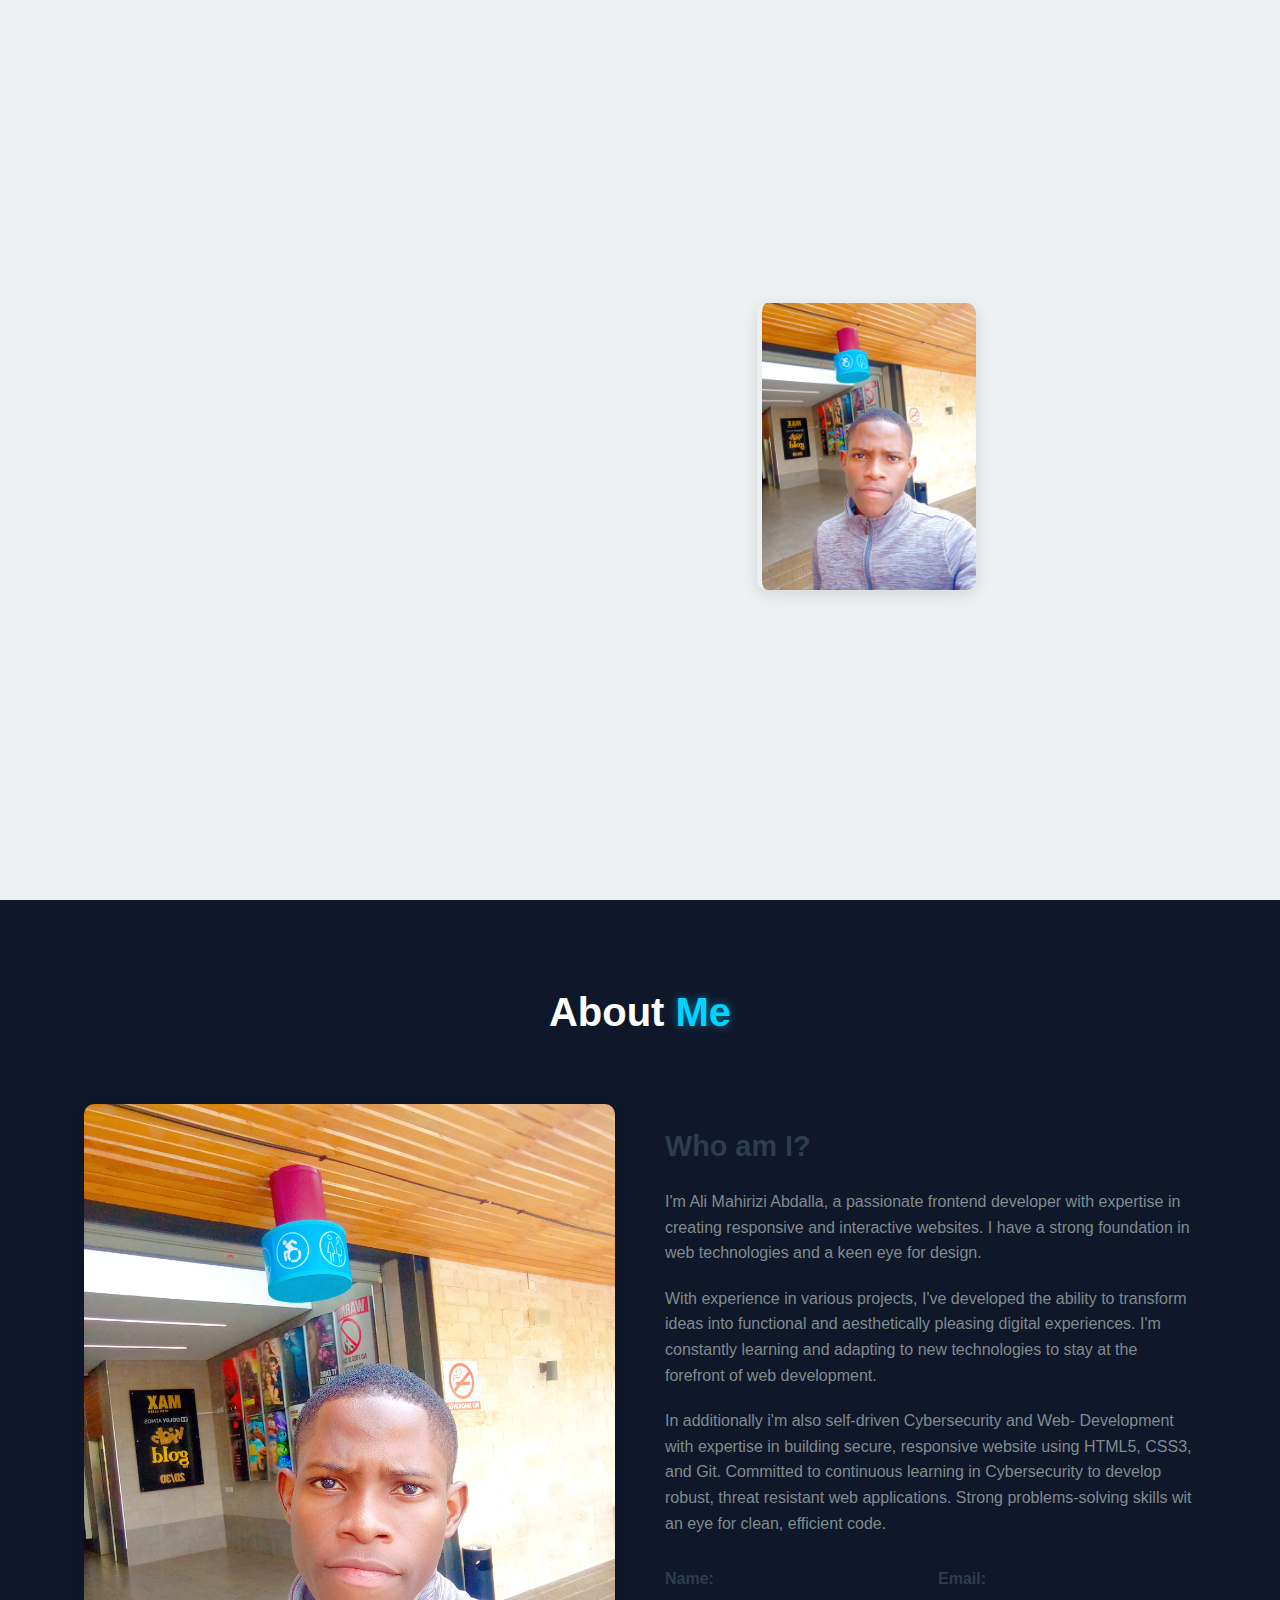
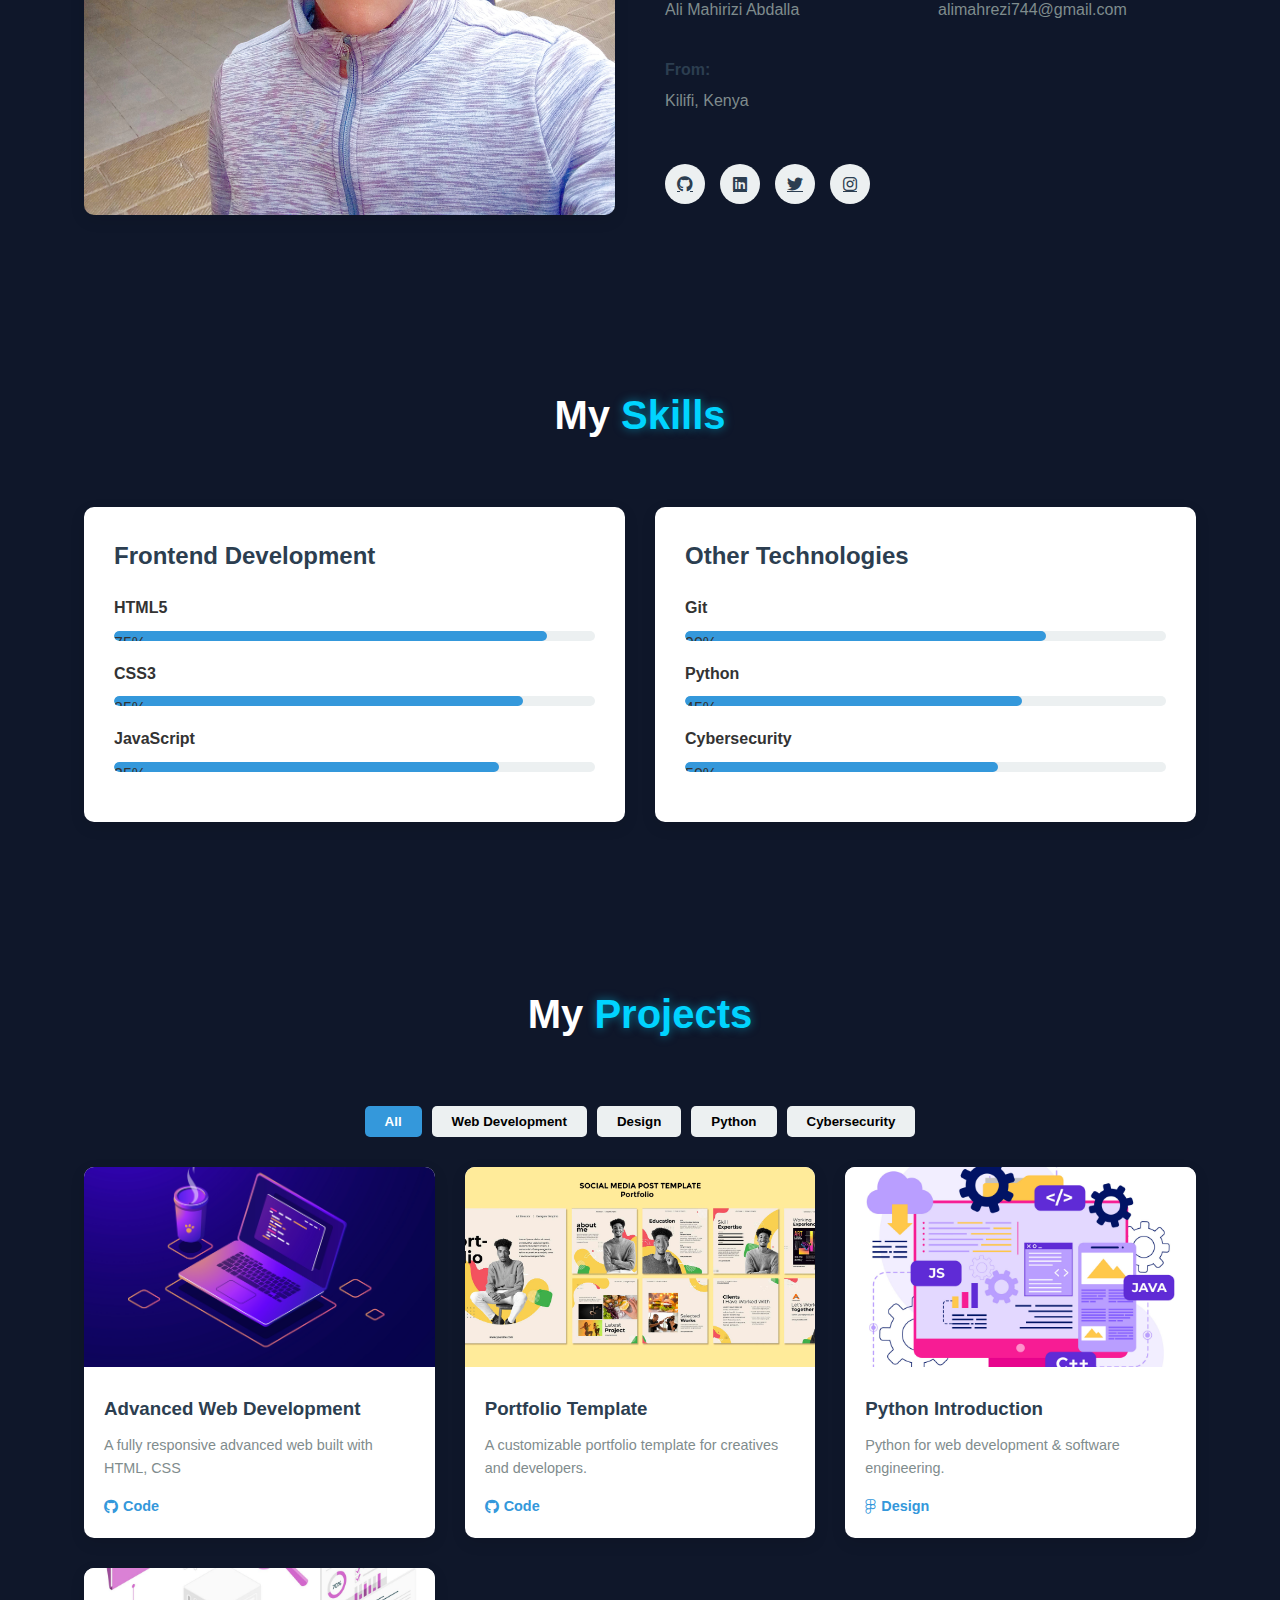
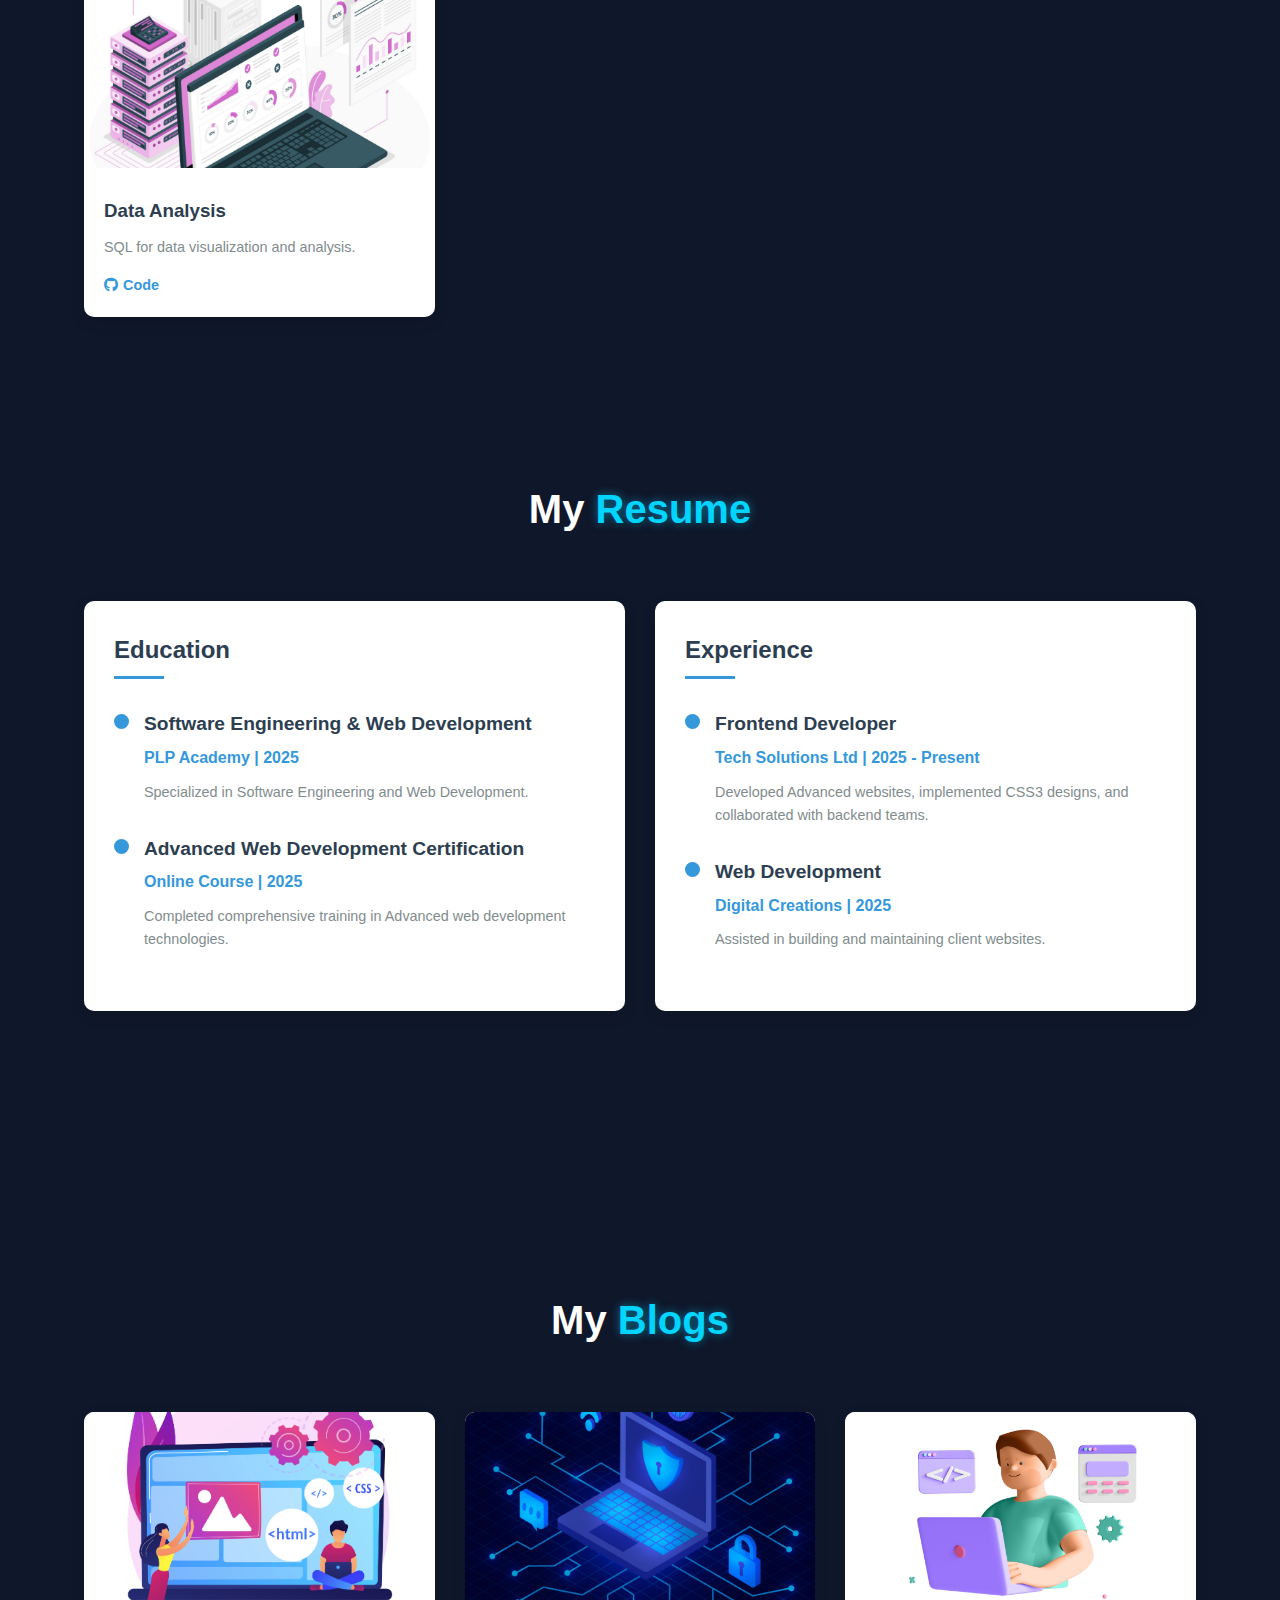
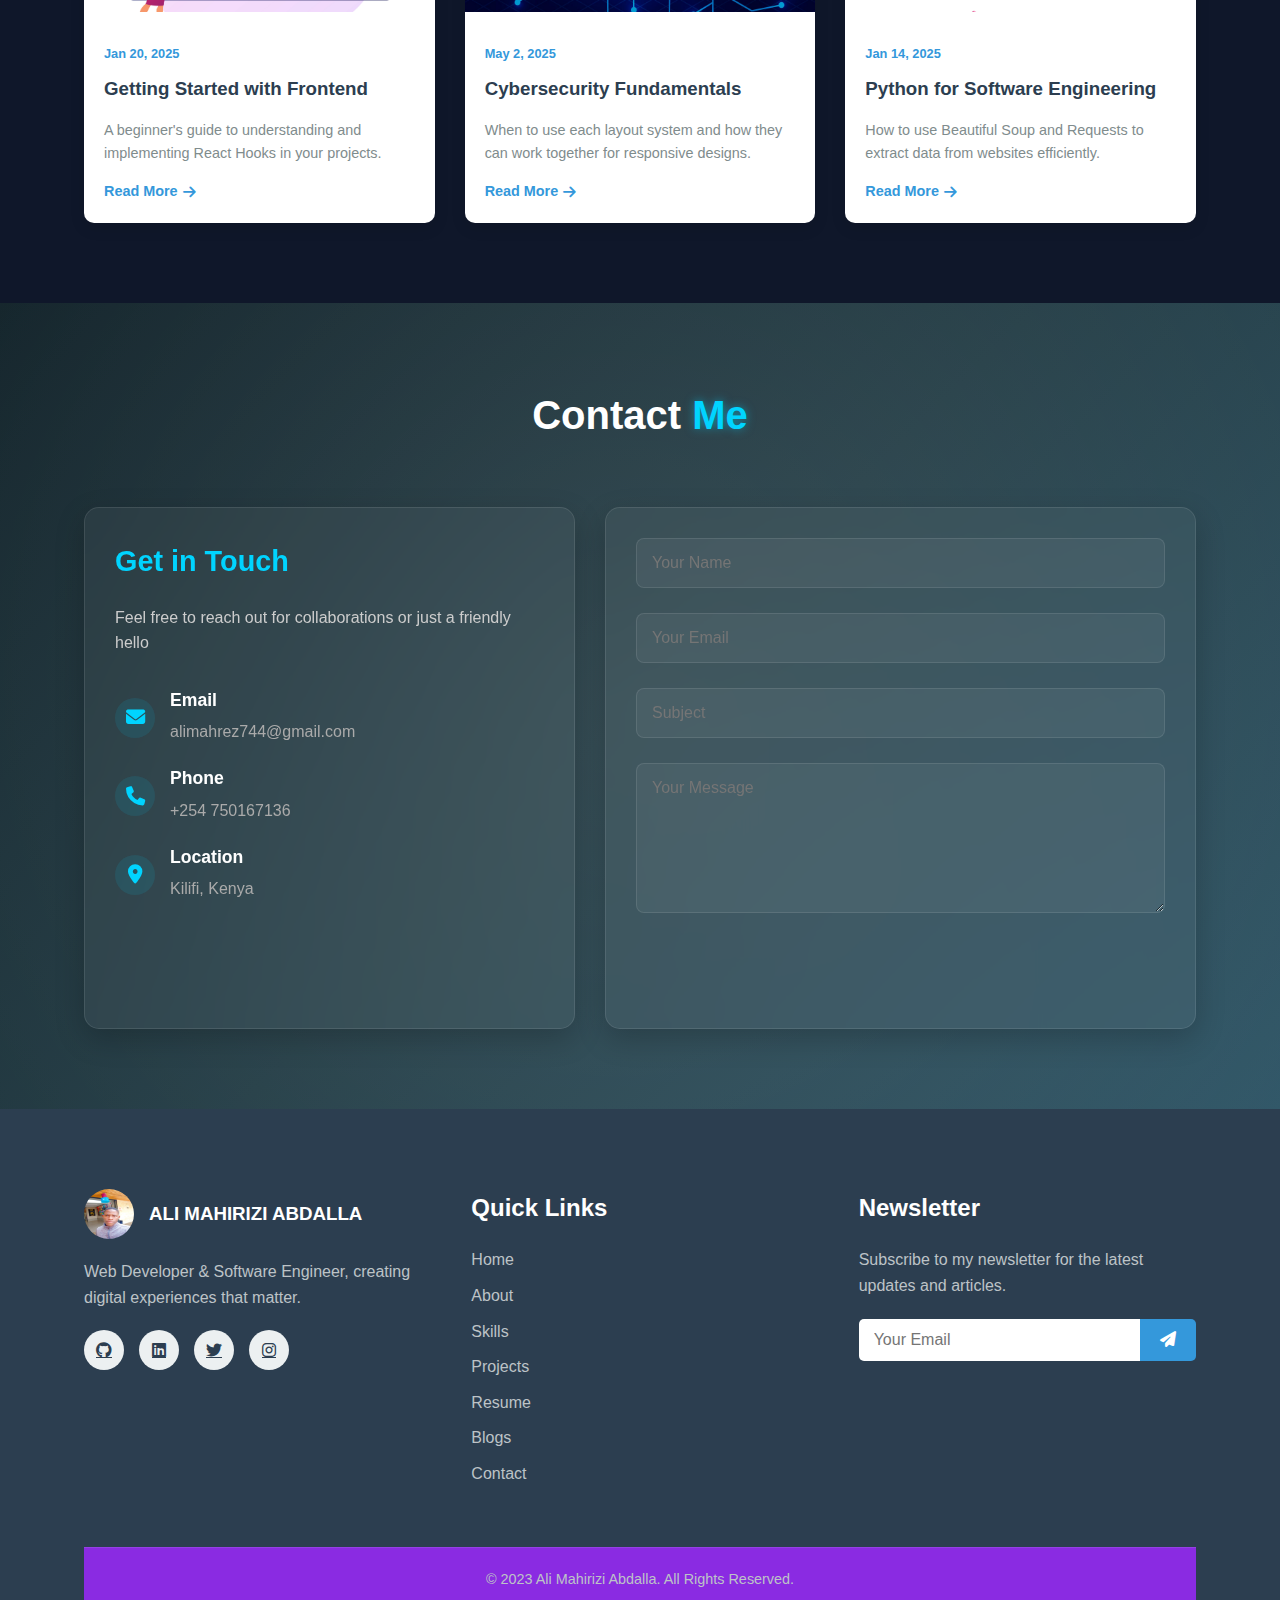
==== commit 2e8778bd: "PORTFOLIO" ====
--- a/PORTFOLIO/INDEX.HTML
+++ b/PORTFOLIO/INDEX.HTML
@@ -127,13 +127,13 @@
                     <div class="skill-item">
                         <p>Python</p>
                         <div class="skill-bar">
-                            <div class="skill-level python">35%</div>
+                            <div class="skill-level python">45%</div>
                         </div>
                     </div>
                     <div class="skill-item">
                         <p>Cybersecurity</p>
                         <div class="skill-bar">
-                            <div class="skill-level design">45%</div>
+                            <div class="skill-level design">50%</div>
                         </div>
                     </div>
                 </div>
